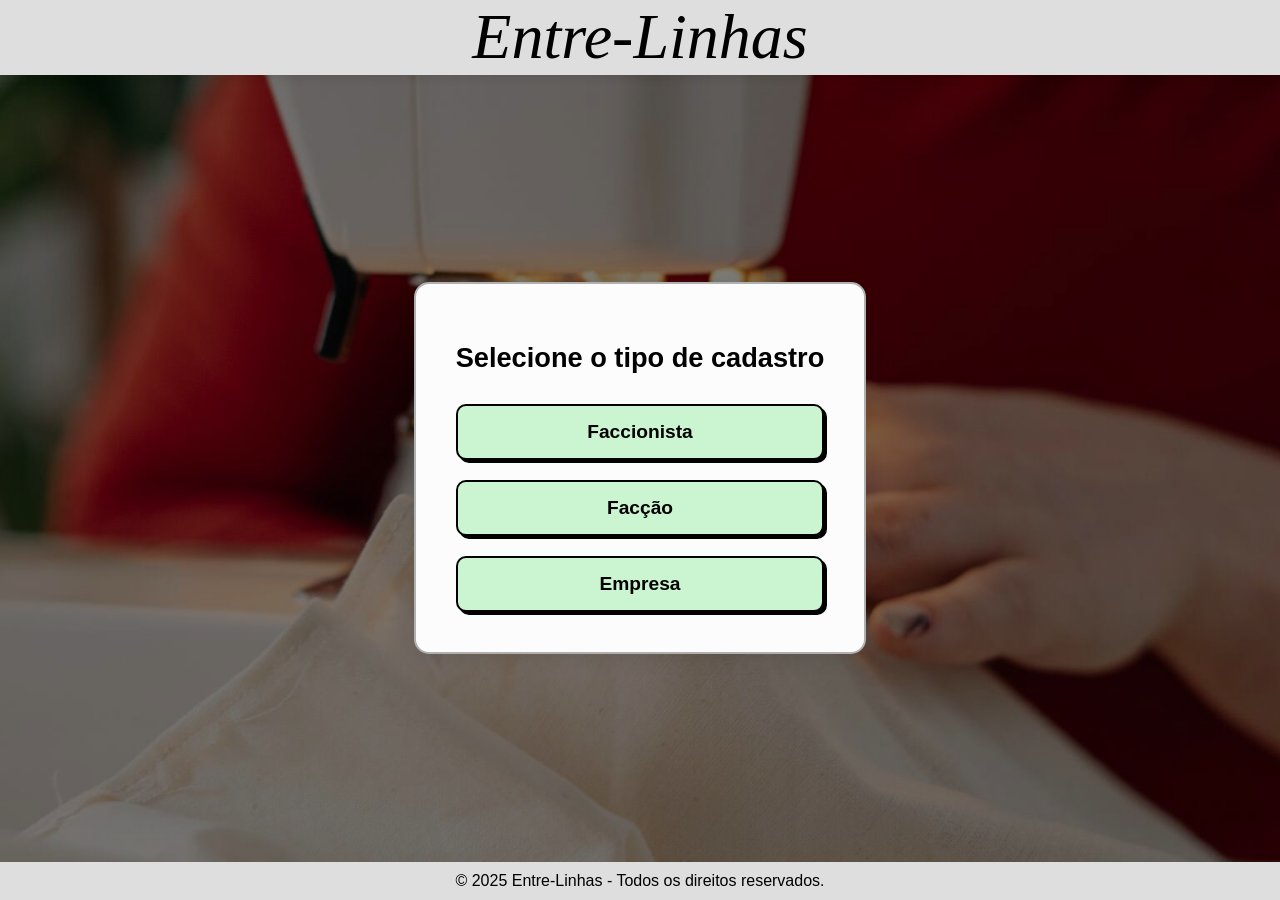
==== choose-reg.html @ 805d0d54 "feat: Add a new page to choose your user type" ====
<!DOCTYPE html>
<html lang="pt-BR">
<head>
    <meta charset="UTF-8">
    <meta name="viewport" content="width=device-width, initial-scale=1.0">
    <title>Tipo de Cadastro</title>
    <link rel="stylesheet" href="./frontend/css/reg-choose.css">
</head>

<body>

<header class="header-faixa">
    Entre-Linhas
</header>

<div class="container">

    <h1 class="titulo">Selecione o tipo de cadastro</h1>

    <div class="botoes-container">
        <a href="faccionista-reg.html" class="botao">Faccionista</a>
        <a href="faccao-reg.html" class="botao">Facção</a>
        <a href="empresa-reg.html" class="botao">Empresa</a>
    </div>

</div>

<footer class="footer-faixa">
    &copy; 2025 Entre-Linhas - Todos os direitos reservados.
</footer>

</body>
</html>
---- frontend/css/reg-choose.css ----
/* Cabeçalho */
.header-faixa {
    width: 100%;
    background-color: #dedede;
    color: #000;
    padding: 15px 0;
    text-align: center;
    font-size: 4.0em;
    font-weight: ;
    line-height: 0.7;
    font-style: italic;
    font-family: 'Times New Roman', serif;
    box-shadow: 0 2px 10px rgba(0, 0, 0, 0.1);
    margin-bottom: auto;
}

/* Corpo */
body {
    margin: 0;
    padding: 0;
    font-family: 'Poppins', sans-serif;

    background-image: url('../images/backg-reg.jpg');
    background-attachment: fixed;
    background-size: cover;
    background-position: center;
    background-repeat: no-repeat;

    display: flex;
    flex-direction: column;
    min-height: 100vh;
}

body::before {
    content: "";
    position: fixed;
    top: 0;
    left: 0;
    width: 100%;
    height: 100%;
    background-color: rgba(0, 0, 0, 0.5);
    z-index: -1;
}

/* Conteúdo central */
.container {
    max-width: 500px;
    background-color: #fcfcfc;
    border: 2px solid rgba(0, 0, 0, 0.3);
    border-radius: 15px;
    padding: 40px;
    margin: auto;
    box-shadow: 0 4px 20px rgba(0, 0, 0, 0.1);
    text-align: center;
}

.titulo {
    font-size: 1.7em;
    font-weight: bold;
    margin-bottom: 30px;
}

/* Botões */
.botoes-container {
    display: flex;
    flex-direction: column;
    gap: 20px;
}

.botao {
    display: block;
    padding: 15px 20px;
    background-color: #cbf5d0;
    color: #000;
    border: 2px solid #000;
    font-size: 1.2em;
    font-weight: bold;
    text-decoration: none;
    border-radius: 10px;
    box-shadow: 3px 3px 0 #000;
    transition: all 0.1s ease-in-out;
}

.botao:hover {
    background-color: #eee;
}

.botao:active {
    box-shadow: 1px 1px 0 #000;
    transform: translate(2px, 2px);
}

/* Rodapé */
.footer-faixa {
    width: 100%;
    background-color: #dedede;
    color: #000;
    padding: 10px 0;
    text-align: center;
    font-size: 1em;
    margin-top: auto;
}
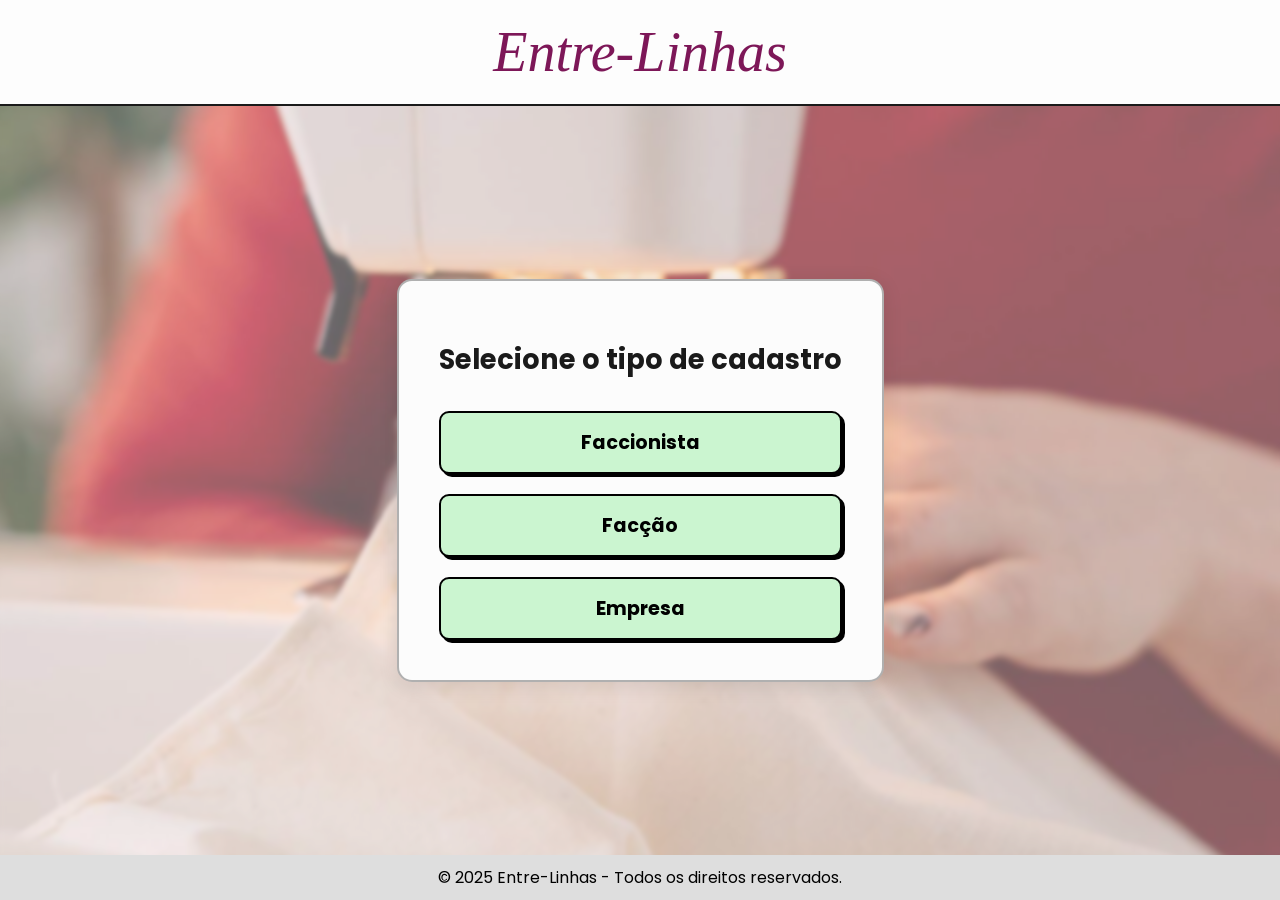
==== commit 82d834a4: "style: standardizing the pages that involve registration/login" ====
--- a/choose-reg.html
+++ b/choose-reg.html
@@ -5,6 +5,7 @@
     <meta name="viewport" content="width=device-width, initial-scale=1.0">
     <title>Tipo de Cadastro</title>
     <link rel="stylesheet" href="./frontend/css/reg-choose.css">
+    <link href="https://fonts.googleapis.com/css2?family=Poppins:wght@300;400;600&display=swap" rel="stylesheet">
 </head>
 
 <body>
--- a/frontend/css/reg-choose.css
+++ b/frontend/css/reg-choose.css
@@ -1,44 +1,40 @@
 /* Cabeçalho */
 .header-faixa {
     width: 100%;
-    background-color: #dedede;
-    color: #000;
-    padding: 15px 0;
+    background-color: #fdfdfd;
+    color: #7d1758;
+    padding: 20px 0;
     text-align: center;
-    font-size: 4.0em;
-    font-weight: ;
-    line-height: 0.7;
+    font-size: 3.5rem;
+    font-family: 'Times New Roman', serif;
     font-style: italic;
-    font-family: 'Times New Roman', serif;
-    box-shadow: 0 2px 10px rgba(0, 0, 0, 0.1);
+    border-bottom: 2px solid #1a1a1a;
     margin-bottom: auto;
 }
 
 /* Corpo */
 body {
-    margin: 0;
-    padding: 0;
     font-family: 'Poppins', sans-serif;
-
     background-image: url('../images/backg-reg.jpg');
     background-attachment: fixed;
     background-size: cover;
     background-position: center;
     background-repeat: no-repeat;
-
     display: flex;
     flex-direction: column;
+    align-items: center;
     min-height: 100vh;
+    margin: 0;
+    color: #1a1a1a;
 }
 
+/* Sobreposição escura para leitura */
 body::before {
     content: "";
     position: fixed;
-    top: 0;
-    left: 0;
-    width: 100%;
-    height: 100%;
-    background-color: rgba(0, 0, 0, 0.5);
+    top: 0; left: 0; width: 100%; height: 100%;
+    background-color: rgba(255, 240, 245, 0.4);
+    backdrop-filter: blur(2px);
     z-index: -1;
 }
 
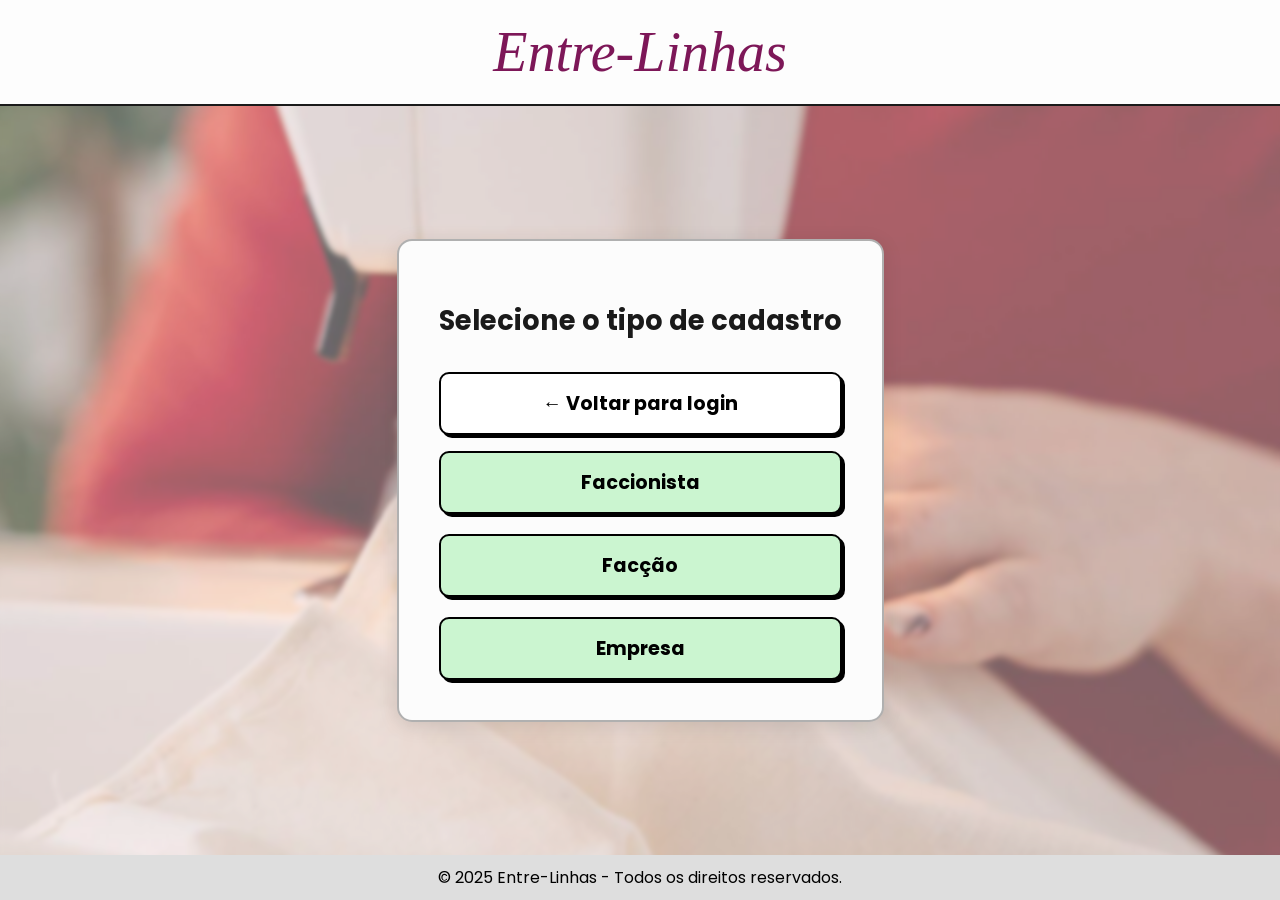
==== commit 927f95b9: "." ====
--- a/choose-reg.html
+++ b/choose-reg.html
@@ -18,6 +18,10 @@
 
     <h1 class="titulo">Selecione o tipo de cadastro</h1>
 
+    <div class="botoes-container" style="margin-bottom: 16px;">
+        <a href="index.html" class="botao" style="background-color:#fff;">← Voltar para login</a>
+    </div>
+
     <div class="botoes-container">
         <a href="faccionista-reg.html" class="botao">Faccionista</a>
         <a href="faccao-reg.html" class="botao">Facção</a>
